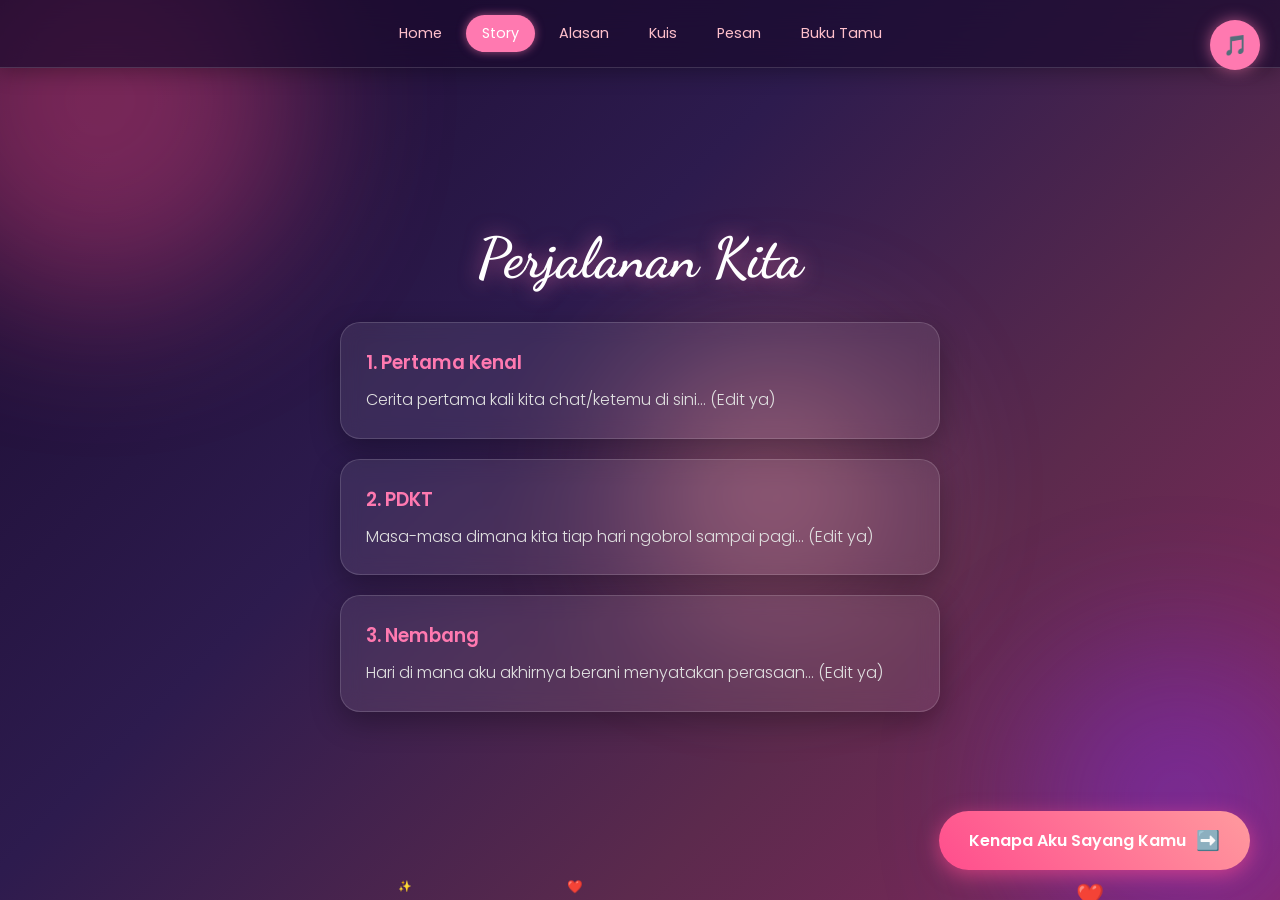
==== story.html @ 4e69ee41 "Add files via upload" ====
<!DOCTYPE html>
<html lang="id">
<head>
    <meta charset="UTF-8">
    <meta name="viewport" content="width=device-width, initial-scale=1.0">
    <title>Our Story</title>
    <link rel="stylesheet" href="style.css">
</head>
<body>
    <div class="orb orb-1"></div><div class="orb orb-2"></div><div class="orb orb-3"></div>
    
    <audio id="bgMusic" loop>
    <source src="bukancintabiasa.mp3" type="audio/mpeg">
</audio>
    <button id="musicBtn" onclick="toggleMusic()">🎵</button>

    <nav>
        <a href="index.html">Home</a>
        <a href="story.html" class="active">Story</a>
        <a href="alasan.html">Alasan</a>
        <a href="kuis.html">Kuis</a>
        <a href="pesan.html">Pesan</a>
        <a href="kesan.html">Buku Tamu</a>
    </nav>

    <section>
        <h1>Perjalanan Kita</h1>
        <div class="card"><h3>1. Pertama Kenal</h3><p>Cerita pertama kali kita chat/ketemu di sini... (Edit ya)</p></div>
        <div class="card"><h3>2. PDKT</h3><p>Masa-masa dimana kita tiap hari ngobrol sampai pagi... (Edit ya)</p></div>
        <div class="card"><h3>3. Nembang</h3><p>Hari di mana aku akhirnya berani menyatakan perasaan... (Edit ya)</p></div>
        <a href="alasan.html" class="next-btn">Kenapa Aku Sayang Kamu <span>➡️</span></a>
    </section>

    <script src="script.js"></script>
</body>
</html>
---- style.css ----
/* Import Font Romantis & Modern */
@import url('https://fonts.googleapis.com/css2?family=Dancing+Script:wght@700&family=Poppins:wght@300;400;600&display=swap');

:root { 
    --primary: #ff79b0; 
    --primary-glow: rgba(255, 121, 176, 0.6);
    --text-light: #f8f9fa;
    --glass: rgba(255, 255, 255, 0.08);
    --glass-border: rgba(255, 255, 255, 0.15);
}

* { 
    margin: 0; 
    padding: 0; 
    box-sizing: border-box; 
    -webkit-tap-highlight-color: transparent; 
    font-family: 'Poppins', sans-serif;
}

body { 
    background: linear-gradient(135deg, #1a0b2e 0%, #2d1b4e 40%, #5c2a4d 70%, #87285f 100%);
    color: var(--text-light);
    overflow-x: hidden;
    min-height: 100vh;
    position: relative;
}

/* Custom Scrollbar Biar Cantik */
::-webkit-scrollbar { width: 8px; }
::-webkit-scrollbar-track { background: #1a0b2e; }
::-webkit-scrollbar-thumb { background: var(--primary); border-radius: 10px; }

/* Efek Bola Cahaya (Glowing Orbs) */
.orb { position: fixed; border-radius: 50%; filter: blur(80px); z-index: -1; opacity: 0.4; animation: float 15s infinite ease-in-out; }
.orb-1 { width: 400px; height: 400px; background: #ff4d8d; top: -100px; left: -100px; }
.orb-2 { width: 300px; height: 300px; background: #7b2ff7; bottom: -50px; right: -50px; animation-delay: -5s; }
.orb-3 { width: 250px; height: 250px; background: #ff9a9e; top: 40%; left: 50%; animation-delay: -10s; }
@keyframes float { 
    0%, 100% { transform: translate(0, 0) scale(1); } 
    33% { transform: translate(50px, -30px) scale(1.1); } 
    66% { transform: translate(-30px, 40px) scale(0.9); } 
}

/* Partikel Jatuh */
.particle { position: fixed; pointer-events: none; z-index: 9999; font-size: 20px; animation: fall 5s linear infinite; }
@keyframes fall { 0% { top: -10%; opacity: 1; } 100% { top: 110%; opacity: 0; transform: rotate(360deg); } }

/* Music Button */
#musicBtn { 
    position: fixed; top: 20px; right: 20px; z-index: 100; 
    background: var(--primary); color: white; border: none; width: 50px; height: 50px; 
    border-radius: 50%; cursor: pointer; font-size: 20px; 
    box-shadow: 0 0 15px var(--primary-glow); 
    transition: transform 0.3s; 
    display: flex; align-items: center; justify-content: center;
}
#musicBtn:hover { transform: scale(1.1) rotate(15deg); }

/* Navbar (Auto Wrap biar rapi di HP) */
nav { 
    background: rgba(26, 11, 46, 0.7); 
    backdrop-filter: blur(15px); -webkit-backdrop-filter: blur(15px); 
    padding: 15px; position: sticky; top: 0; z-index: 50; 
    display: flex; justify-content: center; gap: 8px; flex-wrap: wrap; 
    box-shadow: 0 4px 20px rgba(0,0,0,0.3); 
    border-bottom: 1px solid var(--glass-border); 
}
nav a { 
    text-decoration: none; color: #ffc0cb; font-weight: 400; 
    padding: 8px 16px; border-radius: 20px; transition: 0.3s; font-size: 0.9rem; 
}
nav a:hover, nav a.active { 
    background: var(--primary); color: white; 
    box-shadow: 0 0 10px var(--primary-glow); 
}

/* Layout Section */
section { 
    min-height: 90vh; padding: 80px 20px; display: flex; flex-direction: column; 
    justify-content: center; align-items: center; text-align: center; 
    animation: fadeInUp 1s ease-out; /* Animasi muncul */
}
@keyframes fadeInUp {
    from { opacity: 0; transform: translateY(30px); }
    to { opacity: 1; transform: translateY(0); }
}

h1 { 
    color: #fff; 
    font-family: 'Dancing Script', cursive; /* Font kursif romantis */
    font-size: 3.5rem; 
    margin-bottom: 20px; 
    text-shadow: 0 0 20px var(--primary-glow); 
}
p { color: #e0e0e0; line-height: 1.6; font-weight: 300; }

/* Glass Cards */
.card { 
    background: var(--glass); backdrop-filter: blur(10px); -webkit-backdrop-filter: blur(10px);
    border: 1px solid var(--glass-border); padding: 25px; border-radius: 20px; 
    box-shadow: 0 10px 30px rgba(0,0,0,0.3); max-width: 600px; margin: 10px; width: 100%; 
    text-align: left; transition: transform 0.3s, box-shadow 0.3s; 
}
.card:hover { 
    transform: translateY(-5px); 
    box-shadow: 0 15px 40px var(--primary-glow); 
    border-color: var(--primary); 
}
.card h3 { color: var(--primary); margin-bottom: 10px; font-weight: 600; }
#alasanBox { min-height: 100px; display: flex; align-items: center; justify-content: center; font-size: 1.2rem; font-style: italic; color: #fff; text-align: center; }

/* Tombol */
.btn-prank, .btn-main, button[type="submit"] {
    border: none; cursor: pointer; font-weight: 600; color: white; transition: all 0.3s;
}
.btn-prank { padding: 15px 40px; border-radius: 30px; font-size: 1.2rem; margin: 10px; }
#btnMau { background: linear-gradient(45deg, #ff4d8d, #ff9a9e); box-shadow: 0 5px 20px var(--primary-glow); }
#btnMau:hover { transform: scale(1.05); }
#btnNo { background: linear-gradient(45deg, #6c757d, #495057); position: absolute; box-shadow: 0 5px 15px rgba(0,0,0,0.3); }

.btn-main, button[type="submit"] { 
    background: linear-gradient(45deg, #ff4d8d, #ff9a9e); padding: 12px 30px; 
    border-radius: 30px; margin-top: 20px; box-shadow: 0 5px 20px var(--primary-glow);
    width: 100%; max-width: 400px;
}
.btn-main:hover, button[type="submit"]:hover { 
    transform: translateY(-3px); 
    box-shadow: 0 10px 25px var(--primary-glow); 
}

/* Love Timer */
#timer { display: flex; gap: 15px; margin-top: 20px; flex-wrap: wrap; justify-content: center; }
.time-box { 
    background: var(--glass); backdrop-filter: blur(10px); border: 1px solid var(--glass-border); 
    padding: 20px; border-radius: 15px; box-shadow: 0 5px 20px rgba(0,0,0,0.2); min-width: 80px; 
    transition: transform 0.3s;
}
.time-box:hover { transform: scale(1.05); border-color: var(--primary); }
.time-box span { display: block; font-size: 2rem; font-weight: 600; color: #fff; text-shadow: 0 0 10px var(--primary); }
.time-box label { font-size: 0.8rem; color: #ffc0cb; text-transform: uppercase; letter-spacing: 1px; }

/* Form Input */
input, textarea, select { 
    width: 100%; max-width: 400px; padding: 15px; margin: 10px 0; border-radius: 12px; 
    background: var(--glass); border: 1px solid var(--glass-border); color: white; 
    font-family: 'Poppins', sans-serif; font-size: 1rem; transition: 0.3s;
}
input:focus, textarea:focus, select:focus { 
    outline: none; border-color: var(--primary); 
    box-shadow: 0 0 10px var(--primary-glow); 
}
input::placeholder, textarea::placeholder { color: rgba(255,255,255,0.6); }
select option { color: black; }

/* Buku Tamu List */
#notesList { margin-top: 30px; max-width: 600px; width: 100%; text-align: left; }
.note-item { 
    background: var(--glass); backdrop-filter: blur(10px); border: 1px solid var(--glass-border); 
    padding: 15px; border-radius: 12px; margin-bottom: 10px; animation: fadeInUp 0.5s ease;
}
.note-item b { color: var(--primary); font-weight: 600; }
.note-item p { margin-top: 5px; color: #e0e0e0; font-size: 0.95rem; }

/* Responsive HP */
@media (max-width: 600px) {
    h1 { font-size: 2.5rem; }
    .btn-prank { font-size: 1rem; padding: 12px 30px; }
    nav { gap: 5px; padding: 10px; }
    nav a { font-size: 0.8rem; padding: 6px 12px; }
}
/* Tombol Lanjut Melayang */
.next-btn {
    position: fixed;
    bottom: 30px;
    right: 30px;
    background: linear-gradient(45deg, #ff4d8d, #ff9a9e);
    color: white;
    padding: 15px 30px;
    border-radius: 30px;
    text-decoration: none;
    font-weight: 600;
    box-shadow: 0 5px 20px rgba(255, 77, 141, 0.6);
    transition: all 0.3s ease;
    z-index: 100;
    display: flex;
    align-items: center;
    gap: 10px;
    font-family: 'Poppins', sans-serif;
}
.next-btn:hover {
    transform: translateY(-3px) scale(1.05);
    box-shadow: 0 10px 30px rgba(255, 77, 141, 0.8);
}
.next-btn span {
    font-size: 1.2rem;
    transition: transform 0.3s;
}
.next-btn:hover span {
    transform: translateX(5px); /* Efek panah bergerak ke kanan */
}
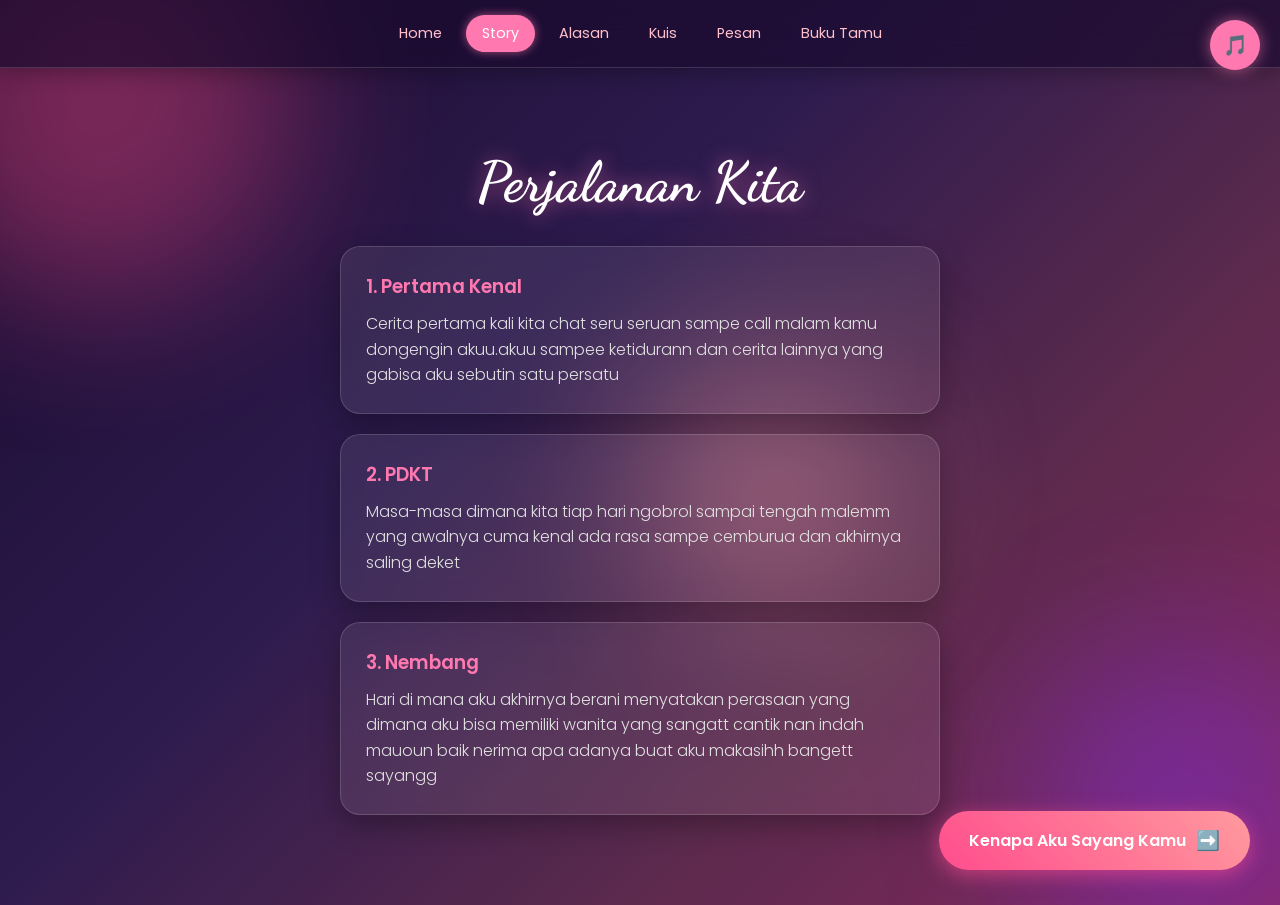
==== commit 808fd5a5: "Update story.html" ====
--- a/story.html
+++ b/story.html
@@ -25,12 +25,12 @@
 
     <section>
         <h1>Perjalanan Kita</h1>
-        <div class="card"><h3>1. Pertama Kenal</h3><p>Cerita pertama kali kita chat/ketemu di sini... (Edit ya)</p></div>
-        <div class="card"><h3>2. PDKT</h3><p>Masa-masa dimana kita tiap hari ngobrol sampai pagi... (Edit ya)</p></div>
-        <div class="card"><h3>3. Nembang</h3><p>Hari di mana aku akhirnya berani menyatakan perasaan... (Edit ya)</p></div>
+        <div class="card"><h3>1. Pertama Kenal</h3><p>Cerita pertama kali kita chat seru seruan sampe call malam kamu dongengin akuu.akuu sampee ketidurann dan cerita lainnya yang gabisa aku sebutin satu persatu</p></div>
+        <div class="card"><h3>2. PDKT</h3><p>Masa-masa dimana kita tiap hari ngobrol sampai tengah malemm yang awalnya cuma kenal ada rasa sampe cemburua dan akhirnya saling deket</p></div>
+        <div class="card"><h3>3. Nembang</h3><p>Hari di mana aku akhirnya berani menyatakan perasaan yang dimana aku bisa memiliki wanita yang sangatt cantik nan indah mauoun baik nerima apa adanya buat aku makasihh bangett sayangg</p></div>
         <a href="alasan.html" class="next-btn">Kenapa Aku Sayang Kamu <span>➡️</span></a>
     </section>
 
     <script src="script.js"></script>
 </body>
-</html>+</html>
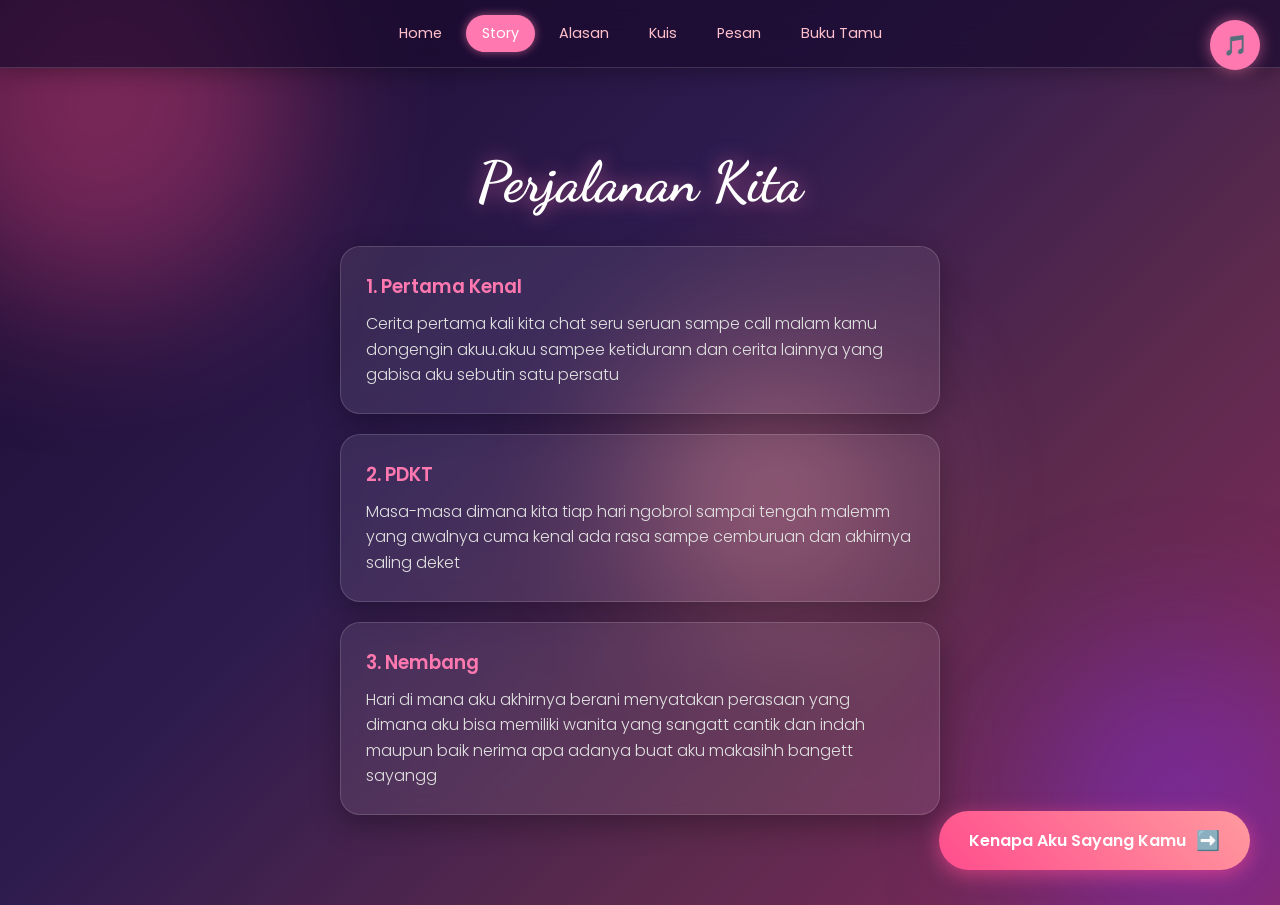
==== commit 3d2a084c: "Update story.html" ====
--- a/story.html
+++ b/story.html
@@ -26,8 +26,8 @@
     <section>
         <h1>Perjalanan Kita</h1>
         <div class="card"><h3>1. Pertama Kenal</h3><p>Cerita pertama kali kita chat seru seruan sampe call malam kamu dongengin akuu.akuu sampee ketidurann dan cerita lainnya yang gabisa aku sebutin satu persatu</p></div>
-        <div class="card"><h3>2. PDKT</h3><p>Masa-masa dimana kita tiap hari ngobrol sampai tengah malemm yang awalnya cuma kenal ada rasa sampe cemburua dan akhirnya saling deket</p></div>
-        <div class="card"><h3>3. Nembang</h3><p>Hari di mana aku akhirnya berani menyatakan perasaan yang dimana aku bisa memiliki wanita yang sangatt cantik nan indah mauoun baik nerima apa adanya buat aku makasihh bangett sayangg</p></div>
+        <div class="card"><h3>2. PDKT</h3><p>Masa-masa dimana kita tiap hari ngobrol sampai tengah malemm yang awalnya cuma kenal ada rasa sampe cemburuan dan akhirnya saling deket</p></div>
+        <div class="card"><h3>3. Nembang</h3><p>Hari di mana aku akhirnya berani menyatakan perasaan yang dimana aku bisa memiliki wanita yang sangatt cantik dan indah maupun baik nerima apa adanya buat aku makasihh bangett sayangg</p></div>
         <a href="alasan.html" class="next-btn">Kenapa Aku Sayang Kamu <span>➡️</span></a>
     </section>
 
